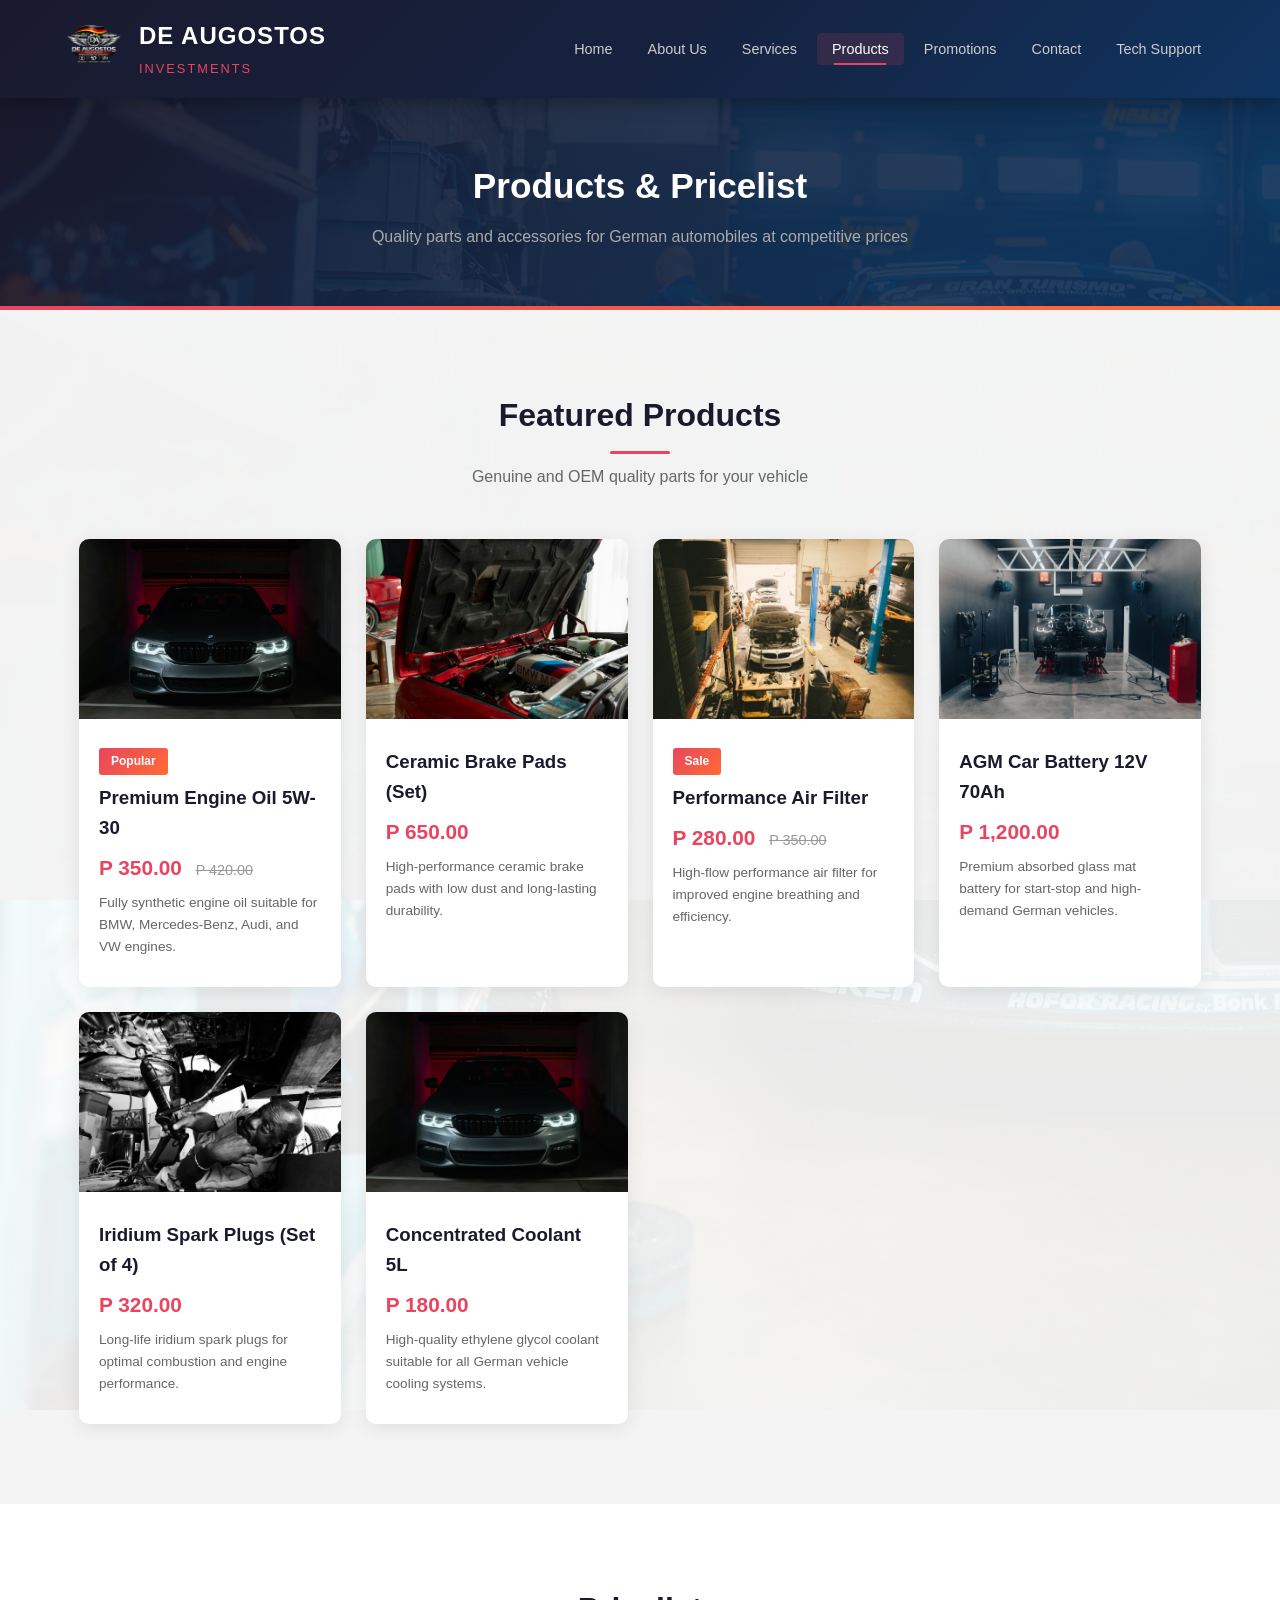
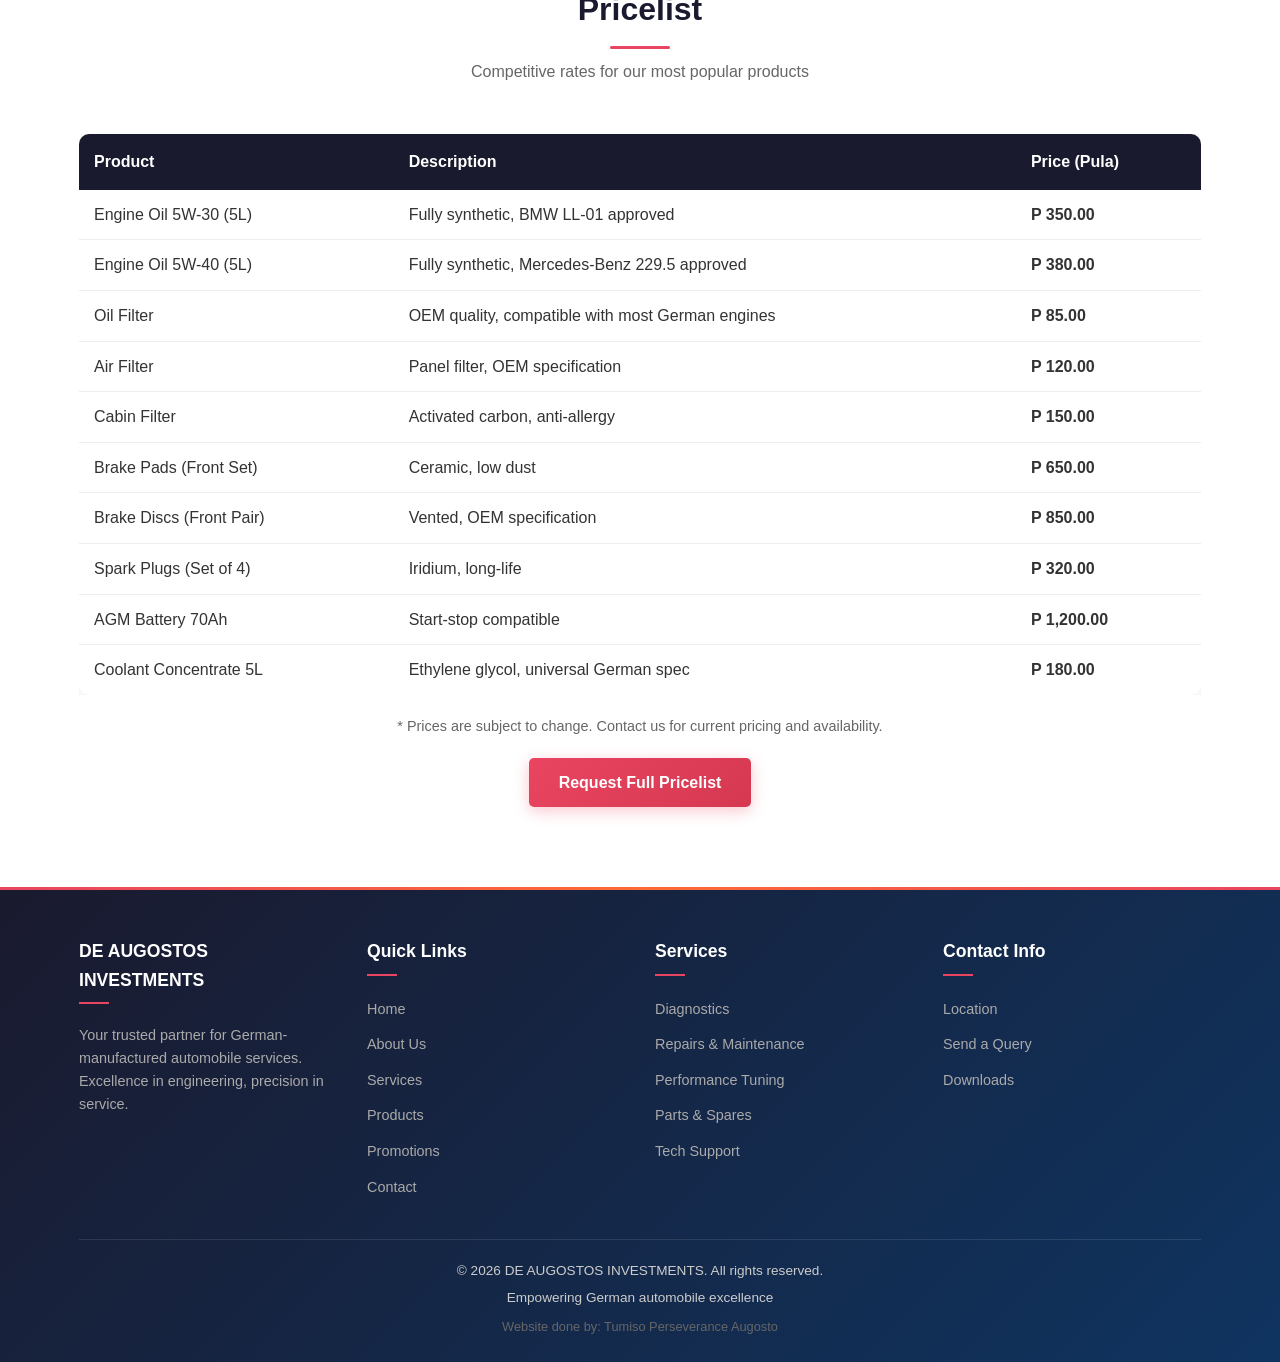
==== products.html @ 5a487845 "Initial commit: DE AUGOSTOS INVESTMENTS business website Full business website for German automobile" ====
<!DOCTYPE html>
<html lang="en">
<head>
  <meta charset="UTF-8">
  <meta name="viewport" content="width=device-width, initial-scale=1.0">
  <title>Products & Pricelist - DE AUGOSTOS INVESTMENTS</title>
  <meta name="description" content="View our product range and competitive pricelist for German automobile parts and accessories.">
  <link rel="stylesheet" href="css/style.css">
</head>
<body>
  <header>
    <div class="container header-top">
      <div class="logo">
        <a href="index.html">
          <img src="images/logo/logo.png" alt="DE AUGOSTOS INVESTMENTS Logo">
        </a>
        <div class="logo-text">
          <h1>DE AUGOSTOS</h1>
          <span>INVESTMENTS</span>
        </div>
      </div>
      <button class="nav-toggle" aria-label="Toggle navigation">&#9776;</button>
      <nav>
        <ul>
          <li><a href="index.html">Home</a></li>
          <li><a href="about.html">About Us</a></li>
          <li><a href="services.html">Services</a></li>
          <li><a href="products.html">Products</a></li>
          <li><a href="promotions.html">Promotions</a></li>
          <li><a href="contact.html">Contact</a></li>
          <li><a href="support.html">Tech Support</a></li>
        </ul>
      </nav>
    </div>
  </header>

  <section class="page-banner">
    <div class="container">
      <h1>Products & Pricelist</h1>
      <p>Quality parts and accessories for German automobiles at competitive prices</p>
    </div>
  </section>

  <section class="section">
    <div class="container">
      <div class="section-title">
        <h2>Featured Products</h2>
        <p>Genuine and OEM quality parts for your vehicle</p>
      </div>
      <div class="products-grid">
        <div class="product-card">
          <img src="images/products/oil.jpg" alt="Engine Oil">
          <div class="product-card-content">
            <span class="badge">Popular</span>
            <h3>Premium Engine Oil 5W-30</h3>
            <div class="price">P 350.00 <span class="old-price">P 420.00</span></div>
            <p>Fully synthetic engine oil suitable for BMW, Mercedes-Benz, Audi, and VW engines.</p>
          </div>
        </div>
        <div class="product-card">
          <img src="images/products/brake-pads.jpg" alt="Brake Pads">
          <div class="product-card-content">
            <h3>Ceramic Brake Pads (Set)</h3>
            <div class="price">P 650.00</div>
            <p>High-performance ceramic brake pads with low dust and long-lasting durability.</p>
          </div>
        </div>
        <div class="product-card">
          <img src="images/products/air-filter.jpg" alt="Air Filter">
          <div class="product-card-content">
            <span class="badge">Sale</span>
            <h3>Performance Air Filter</h3>
            <div class="price">P 280.00 <span class="old-price">P 350.00</span></div>
            <p>High-flow performance air filter for improved engine breathing and efficiency.</p>
          </div>
        </div>
        <div class="product-card">
          <img src="images/products/battery.jpg" alt="Car Battery">
          <div class="product-card-content">
            <h3>AGM Car Battery 12V 70Ah</h3>
            <div class="price">P 1,200.00</div>
            <p>Premium absorbed glass mat battery for start-stop and high-demand German vehicles.</p>
          </div>
        </div>
        <div class="product-card">
          <img src="images/products/spark-plugs.jpg" alt="Spark Plugs">
          <div class="product-card-content">
            <h3>Iridium Spark Plugs (Set of 4)</h3>
            <div class="price">P 320.00</div>
            <p>Long-life iridium spark plugs for optimal combustion and engine performance.</p>
          </div>
        </div>
        <div class="product-card">
          <img src="images/products/coolant.jpg" alt="Coolant">
          <div class="product-card-content">
            <h3>Concentrated Coolant 5L</h3>
            <div class="price">P 180.00</div>
            <p>High-quality ethylene glycol coolant suitable for all German vehicle cooling systems.</p>
          </div>
        </div>
      </div>
    </div>
  </section>

  <section class="section" style="background: #fff;">
    <div class="container">
      <div class="section-title">
        <h2>Pricelist</h2>
        <p>Competitive rates for our most popular products</p>
      </div>
      <div style="overflow-x: auto;">
        <table style="width: 100%; border-collapse: collapse; background: #fff; border-radius: 10px; overflow: hidden; box-shadow: 0 5px 20px rgba(0,0,0,0.08);">
          <thead>
            <tr style="background: #1a1a2e; color: #fff;">
              <th style="padding: 15px; text-align: left;">Product</th>
              <th style="padding: 15px; text-align: left;">Description</th>
              <th style="padding: 15px; text-align: left;">Price (Pula)</th>
            </tr>
          </thead>
          <tbody>
            <tr style="border-bottom: 1px solid #eee;">
              <td style="padding: 12px 15px;">Engine Oil 5W-30 (5L)</td>
              <td style="padding: 12px 15px;">Fully synthetic, BMW LL-01 approved</td>
              <td style="padding: 12px 15px; font-weight: 600;">P 350.00</td>
            </tr>
            <tr style="border-bottom: 1px solid #eee;">
              <td style="padding: 12px 15px;">Engine Oil 5W-40 (5L)</td>
              <td style="padding: 12px 15px;">Fully synthetic, Mercedes-Benz 229.5 approved</td>
              <td style="padding: 12px 15px; font-weight: 600;">P 380.00</td>
            </tr>
            <tr style="border-bottom: 1px solid #eee;">
              <td style="padding: 12px 15px;">Oil Filter</td>
              <td style="padding: 12px 15px;">OEM quality, compatible with most German engines</td>
              <td style="padding: 12px 15px; font-weight: 600;">P 85.00</td>
            </tr>
            <tr style="border-bottom: 1px solid #eee;">
              <td style="padding: 12px 15px;">Air Filter</td>
              <td style="padding: 12px 15px;">Panel filter, OEM specification</td>
              <td style="padding: 12px 15px; font-weight: 600;">P 120.00</td>
            </tr>
            <tr style="border-bottom: 1px solid #eee;">
              <td style="padding: 12px 15px;">Cabin Filter</td>
              <td style="padding: 12px 15px;">Activated carbon, anti-allergy</td>
              <td style="padding: 12px 15px; font-weight: 600;">P 150.00</td>
            </tr>
            <tr style="border-bottom: 1px solid #eee;">
              <td style="padding: 12px 15px;">Brake Pads (Front Set)</td>
              <td style="padding: 12px 15px;">Ceramic, low dust</td>
              <td style="padding: 12px 15px; font-weight: 600;">P 650.00</td>
            </tr>
            <tr style="border-bottom: 1px solid #eee;">
              <td style="padding: 12px 15px;">Brake Discs (Front Pair)</td>
              <td style="padding: 12px 15px;">Vented, OEM specification</td>
              <td style="padding: 12px 15px; font-weight: 600;">P 850.00</td>
            </tr>
            <tr style="border-bottom: 1px solid #eee;">
              <td style="padding: 12px 15px;">Spark Plugs (Set of 4)</td>
              <td style="padding: 12px 15px;">Iridium, long-life</td>
              <td style="padding: 12px 15px; font-weight: 600;">P 320.00</td>
            </tr>
            <tr style="border-bottom: 1px solid #eee;">
              <td style="padding: 12px 15px;">AGM Battery 70Ah</td>
              <td style="padding: 12px 15px;">Start-stop compatible</td>
              <td style="padding: 12px 15px; font-weight: 600;">P 1,200.00</td>
            </tr>
            <tr>
              <td style="padding: 12px 15px;">Coolant Concentrate 5L</td>
              <td style="padding: 12px 15px;">Ethylene glycol, universal German spec</td>
              <td style="padding: 12px 15px; font-weight: 600;">P 180.00</td>
            </tr>
          </tbody>
        </table>
      </div>
      <p style="text-align: center; margin-top: 20px; color: #666; font-size: 0.9rem;">* Prices are subject to change. Contact us for current pricing and availability.</p>
      <div style="text-align: center; margin-top: 20px;">
        <a href="contact.html" class="btn btn-primary">Request Full Pricelist</a>
      </div>
    </div>
  </section>

  <footer>
    <div class="container">
      <div class="footer-grid">
        <div class="footer-col">
          <h3>DE AUGOSTOS INVESTMENTS</h3>
          <p style="color: #aaa; font-size: 0.9rem;">Your trusted partner for German-manufactured automobile services. Excellence in engineering, precision in service.</p>
        </div>
        <div class="footer-col">
          <h3>Quick Links</h3>
          <ul>
            <li><a href="index.html">Home</a></li>
            <li><a href="about.html">About Us</a></li>
            <li><a href="services.html">Services</a></li>
            <li><a href="products.html">Products</a></li>
            <li><a href="promotions.html">Promotions</a></li>
            <li><a href="contact.html">Contact</a></li>
          </ul>
        </div>
        <div class="footer-col">
          <h3>Services</h3>
          <ul>
            <li><a href="services.html">Diagnostics</a></li>
            <li><a href="services.html">Repairs & Maintenance</a></li>
            <li><a href="services.html">Performance Tuning</a></li>
            <li><a href="services.html">Parts & Spares</a></li>
            <li><a href="support.html">Tech Support</a></li>
          </ul>
        </div>
        <div class="footer-col">
          <h3>Contact Info</h3>
          <ul>
            <li><a href="contact.html">Location</a></li>
            <li><a href="contact.html">Send a Query</a></li>
            <li><a href="support.html">Downloads</a></li>
          </ul>
        </div>
      </div>
      <div class="footer-bottom">
        <p>&copy; 2026 DE AUGOSTOS INVESTMENTS. All rights reserved.</p>
        <p>Empowering German automobile excellence</p>
        <p style="margin-top:8px;color:#666;font-size:0.8rem;">Website done by: Tumiso Perseverance Augosto</p>
      </div>
    </div>
  </footer>

  <script src="js/script.js"></script>
</body>
</html>
---- css/style.css ----
* {
  margin: 0;
  padding: 0;
  box-sizing: border-box;
}

body {
  font-family: 'Segoe UI', Tahoma, Geneva, Verdana, sans-serif;
  line-height: 1.6;
  color: #333;
  background: #f4f4f4 url('../images/gallery/hero-bg.jpg') fixed center/cover no-repeat;
  background-blend-mode: overlay;
}

body::before {
  content: '';
  position: fixed;
  top: 0;
  left: 0;
  width: 100%;
  height: 100%;
  background: rgba(244, 244, 244, 0.92);
  z-index: -1;
}

.container {
  width: 90%;
  max-width: 1200px;
  margin: 0 auto;
  padding: 0 15px;
}

/* Header & Navigation */
header {
  background: linear-gradient(135deg, #1a1a2e 0%, #16213e 50%, #0f3460 100%);
  color: #fff;
  padding: 0;
  position: sticky;
  top: 0;
  z-index: 1000;
  box-shadow: 0 2px 20px rgba(0, 0, 0, 0.4);
}

.header-top {
  display: flex;
  justify-content: space-between;
  align-items: center;
  padding: 15px 0;
}

.logo {
  display: flex;
  align-items: center;
  gap: 15px;
}

.logo img {
  height: 60px;
  width: auto;
}

.logo-text h1 {
  font-size: 1.5rem;
  font-weight: 700;
  letter-spacing: 1px;
}

.logo-text span {
  font-size: 0.8rem;
  color: #e94560;
  font-weight: 300;
  letter-spacing: 2px;
}

.nav-toggle {
  display: none;
  background: none;
  border: none;
  color: #fff;
  font-size: 1.5rem;
  cursor: pointer;
  padding: 5px;
}

nav ul {
  display: flex;
  list-style: none;
  gap: 5px;
}

nav ul li a {
  color: #ccc;
  text-decoration: none;
  padding: 8px 15px;
  border-radius: 4px;
  transition: all 0.3s ease;
  font-size: 0.9rem;
  font-weight: 500;
  position: relative;
}

nav ul li a::after {
  content: '';
  position: absolute;
  bottom: 0;
  left: 50%;
  transform: translateX(-50%) scaleX(0);
  width: 60%;
  height: 2px;
  background: #e94560;
  transition: transform 0.3s ease;
}

nav ul li a:hover::after,
nav ul li a.active::after {
  transform: translateX(-50%) scaleX(1);
}

nav ul li a:hover,
nav ul li a.active {
  color: #fff;
  background-color: rgba(233, 69, 96, 0.15);
}

/* Hero Section */
.hero {
  background: linear-gradient(135deg, #1a1a2e 0%, #16213e 50%, #0f3460 100%);
  color: #fff;
  padding: 100px 0;
  text-align: center;
  position: relative;
  overflow: hidden;
  min-height: 500px;
  display: flex;
  align-items: center;
}

.hero::before {
  content: '';
  position: absolute;
  top: 0;
  left: 0;
  right: 0;
  bottom: 0;
  background: url('../images/gallery/hero-bg.jpg') center/cover no-repeat;
  opacity: 0.2;
  animation: heroZoom 20s ease-in-out infinite alternate;
}

@keyframes heroZoom {
  from { transform: scale(1); }
  to { transform: scale(1.1); }
}

.hero::after {
  content: '';
  position: absolute;
  top: 0;
  left: 0;
  right: 0;
  bottom: 0;
  background: url("data:image/svg+xml,%3Csvg width='60' height='60' viewBox='0 0 60 60' xmlns='http://www.w3.org/2000/svg'%3E%3Cg fill='none' fill-rule='evenodd'%3E%3Cg fill='%23ffffff' fill-opacity='0.03'%3E%3Cpath d='M36 34v-4h-2v4h-4v2h4v4h2v-4h4v-2h-4zm0-30V0h-2v4h-4v2h4v4h2V6h4V4h-4zM6 34v-4H4v4H0v2h4v4h2v-4h4v-2H6zM6 4V0H4v4H0v2h4v4h2V6h4V4H6z'/%3E%3C/g%3E%3C/g%3E%3C/svg%3E");
  opacity: 0.5;
}

.hero-content {
  position: relative;
  z-index: 1;
  width: 100%;
}

.hero h1 {
  font-size: 2.8rem;
  margin-bottom: 20px;
  font-weight: 700;
  animation: fadeInUp 0.8s ease;
}

.hero p {
  font-size: 1.2rem;
  max-width: 700px;
  margin: 0 auto 30px;
  color: #ccc;
  line-height: 1.8;
  animation: fadeInUp 0.8s ease 0.2s both;
}

.hero .btn {
  animation: fadeInUp 0.8s ease 0.4s both;
}

@keyframes fadeInUp {
  from { opacity: 0; transform: translateY(30px); }
  to { opacity: 1; transform: translateY(0); }
}

.btn {
  display: inline-block;
  padding: 12px 30px;
  border-radius: 5px;
  text-decoration: none;
  font-weight: 600;
  transition: all 0.3s ease;
  cursor: pointer;
  border: none;
  font-size: 1rem;
}

.btn-primary {
  background: linear-gradient(135deg, #e94560, #d63851);
  color: #fff;
  box-shadow: 0 4px 15px rgba(233, 69, 96, 0.3);
}

.btn-primary:hover {
  background: linear-gradient(135deg, #d63851, #c03048);
  transform: translateY(-3px);
  box-shadow: 0 6px 20px rgba(233, 69, 96, 0.5);
}

.btn-outline {
  background: transparent;
  color: #fff;
  border: 2px solid #fff;
}

.btn-outline:hover {
  background: #fff;
  color: #1a1a2e;
  transform: translateY(-3px);
  box-shadow: 0 6px 20px rgba(255, 255, 255, 0.2);
}

/* Section Styles */
.section {
  padding: 80px 0;
  position: relative;
}

.section-dark {
  background: linear-gradient(135deg, #1a1a2e 0%, #16213e 50%, #0f3460 100%);
  color: #fff;
}

.section-dark .section-title h2 {
  color: #fff;
}

.section-dark .section-title p {
  color: #aaa;
}

.section-overlay {
  position: relative;
  background: url('../images/gallery/about.jpg') center/cover no-repeat fixed;
}

.section-overlay::before {
  content: '';
  position: absolute;
  top: 0;
  left: 0;
  right: 0;
  bottom: 0;
  background: rgba(0, 0, 0, 0.7);
}

.section-overlay .container {
  position: relative;
  z-index: 1;
}

.section-overlay .section-title h2 {
  color: #fff;
}

.section-overlay .section-title p {
  color: #ccc;
}

.section-title {
  text-align: center;
  margin-bottom: 50px;
}

.section-title h2 {
  font-size: 2rem;
  color: #1a1a2e;
  margin-bottom: 10px;
  position: relative;
  display: inline-block;
}

.section-title h2::after {
  content: '';
  display: block;
  width: 60px;
  height: 3px;
  background: #e94560;
  margin: 10px auto 0;
  border-radius: 2px;
}

.section-title p {
  color: #666;
  font-size: 1rem;
}

/* Highlights / Features */
.highlights {
  display: grid;
  grid-template-columns: repeat(auto-fit, minmax(250px, 1fr));
  gap: 30px;
  margin-top: 40px;
}

.highlight-card {
  background: #fff;
  padding: 35px 25px;
  border-radius: 10px;
  text-align: center;
  box-shadow: 0 5px 20px rgba(0, 0, 0, 0.08);
  transition: all 0.3s ease;
  position: relative;
  overflow: hidden;
}

.highlight-card::before {
  content: '';
  position: absolute;
  top: 0;
  left: 0;
  right: 0;
  height: 3px;
  background: linear-gradient(90deg, #e94560, #ff6b35);
  transform: scaleX(0);
  transition: transform 0.3s ease;
}

.highlight-card:hover::before {
  transform: scaleX(1);
}

.highlight-card:hover {
  transform: translateY(-8px);
  box-shadow: 0 15px 40px rgba(0, 0, 0, 0.15);
}

.highlight-card .icon {
  font-size: 2.5rem;
  color: #e94560;
  margin-bottom: 15px;
}

.highlight-card h3 {
  font-size: 1.2rem;
  margin-bottom: 10px;
  color: #1a1a2e;
}

.highlight-card p {
  color: #666;
  font-size: 0.9rem;
}

/* Page Banner */
.page-banner {
  background: linear-gradient(135deg, #1a1a2e 0%, #0f3460 100%);
  color: #fff;
  padding: 60px 0;
  text-align: center;
  position: relative;
  overflow: hidden;
}

.page-banner::before {
  content: '';
  position: absolute;
  top: 0;
  left: 0;
  right: 0;
  bottom: 0;
  background: url('../images/gallery/hero-bg.jpg') center/cover no-repeat;
  opacity: 0.08;
}

.page-banner::after {
  content: '';
  position: absolute;
  bottom: 0;
  left: 0;
  right: 0;
  height: 4px;
  background: linear-gradient(90deg, #e94560, #ff6b35, #e94560);
  background-size: 200% 100%;
  animation: shimmer 3s linear infinite;
}

@keyframes shimmer {
  0% { background-position: 200% 0; }
  100% { background-position: -200% 0; }
}

.page-banner > * {
  position: relative;
  z-index: 1;
}

.page-banner h1 {
  font-size: 2.2rem;
  margin-bottom: 10px;
}

.page-banner p {
  color: #aaa;
  font-size: 1rem;
}

/* Services Page */
.services-grid {
  display: grid;
  grid-template-columns: repeat(auto-fit, minmax(280px, 1fr));
  gap: 25px;
}

.service-card {
  background: #fff;
  border-radius: 10px;
  overflow: hidden;
  box-shadow: 0 5px 20px rgba(0, 0, 0, 0.08);
  transition: all 0.3s ease;
}

.service-card:hover {
  transform: translateY(-8px);
  box-shadow: 0 15px 40px rgba(0, 0, 0, 0.15);
}

.service-card img {
  width: 100%;
  height: 200px;
  object-fit: cover;
  transition: transform 0.5s ease;
}

.service-card:hover img {
  transform: scale(1.05);
}

.service-card-content {
  padding: 20px;
}

.service-card-content h3 {
  color: #1a1a2e;
  margin-bottom: 10px;
}

.service-card-content p {
  color: #666;
  font-size: 0.9rem;
  margin-bottom: 15px;
}

/* Products Page */
.products-grid {
  display: grid;
  grid-template-columns: repeat(auto-fit, minmax(250px, 1fr));
  gap: 25px;
}

.product-card {
  background: #fff;
  border-radius: 10px;
  overflow: hidden;
  box-shadow: 0 5px 20px rgba(0, 0, 0, 0.08);
  transition: all 0.3s ease;
  position: relative;
}

.product-card:hover {
  transform: translateY(-8px);
  box-shadow: 0 15px 40px rgba(0, 0, 0, 0.15);
}

.product-card img {
  width: 100%;
  height: 180px;
  object-fit: cover;
  transition: transform 0.5s ease;
}

.product-card:hover img {
  transform: scale(1.05);
}

.product-card-content {
  padding: 20px;
}

.product-card-content h3 {
  color: #1a1a2e;
  margin-bottom: 8px;
}

.product-card-content .price {
  color: #e94560;
  font-size: 1.3rem;
  font-weight: 700;
  margin-bottom: 8px;
}

.product-card-content .old-price {
  color: #999;
  text-decoration: line-through;
  font-size: 0.9rem;
  margin-left: 8px;
  font-weight: 400;
}

.product-card-content p {
  color: #666;
  font-size: 0.85rem;
  margin-bottom: 10px;
}

.product-card-content .badge {
  display: inline-block;
  background: linear-gradient(135deg, #e94560, #ff6b35);
  color: #fff;
  padding: 4px 12px;
  border-radius: 3px;
  font-size: 0.75rem;
  font-weight: 600;
  margin-bottom: 8px;
}

/* Promotions */
.promo-grid {
  display: grid;
  grid-template-columns: repeat(auto-fit, minmax(300px, 1fr));
  gap: 25px;
}

.promo-card {
  background: #fff;
  border-radius: 10px;
  overflow: hidden;
  box-shadow: 0 5px 20px rgba(0, 0, 0, 0.08);
  transition: all 0.3s ease;
}

.promo-card:hover {
  transform: translateY(-8px);
  box-shadow: 0 15px 40px rgba(0, 0, 0, 0.15);
}

.promo-card img {
  width: 100%;
  height: 220px;
  object-fit: cover;
  transition: transform 0.5s ease;
}

.promo-card:hover img {
  transform: scale(1.05);
}

.promo-card-content {
  padding: 20px;
}

.promo-card-content .promo-tag {
  display: inline-block;
  background: linear-gradient(135deg, #ff6b35, #e94560);
  color: #fff;
  padding: 4px 12px;
  border-radius: 3px;
  font-size: 0.8rem;
  font-weight: 600;
  margin-bottom: 10px;
}

.promo-card-content h3 {
  color: #1a1a2e;
  margin-bottom: 10px;
}

.promo-card-content p {
  color: #666;
  font-size: 0.9rem;
}

.promo-card-content .promo-date {
  color: #999;
  font-size: 0.8rem;
  margin-top: 10px;
}

/* Contact Page */
.contact-grid {
  display: grid;
  grid-template-columns: 1fr 1fr;
  gap: 40px;
}

.contact-info {
  padding: 30px;
  background: #fff;
  border-radius: 10px;
  box-shadow: 0 5px 20px rgba(0, 0, 0, 0.08);
}

.contact-info h3 {
  color: #1a1a2e;
  margin-bottom: 20px;
  font-size: 1.3rem;
}

.contact-info-item {
  display: flex;
  align-items: flex-start;
  gap: 15px;
  margin-bottom: 20px;
  padding: 15px;
  border-radius: 8px;
  transition: background 0.3s ease;
}

.contact-info-item:hover {
  background: #f8f8f8;
}

.contact-info-item .icon {
  color: #e94560;
  font-size: 1.3rem;
  min-width: 30px;
}

.contact-info-item h4 {
  color: #1a1a2e;
  margin-bottom: 5px;
}

.contact-info-item p {
  color: #666;
  font-size: 0.9rem;
}

.contact-form {
  background: #fff;
  padding: 30px;
  border-radius: 10px;
  box-shadow: 0 5px 20px rgba(0, 0, 0, 0.08);
}

.form-group {
  margin-bottom: 20px;
}

.form-group label {
  display: block;
  margin-bottom: 5px;
  color: #333;
  font-weight: 500;
}

.form-group input,
.form-group select,
.form-group textarea {
  width: 100%;
  padding: 12px 15px;
  border: 1px solid #ddd;
  border-radius: 5px;
  font-size: 1rem;
  font-family: inherit;
  transition: all 0.3s;
  background: #fafafa;
}

.form-group input:focus,
.form-group select:focus,
.form-group textarea:focus {
  outline: none;
  border-color: #e94560;
  box-shadow: 0 0 0 3px rgba(233, 69, 96, 0.1);
  background: #fff;
}

.form-group textarea {
  height: 120px;
  resize: vertical;
}

/* Support Page */
.support-section {
  display: grid;
  grid-template-columns: repeat(auto-fit, minmax(300px, 1fr));
  gap: 25px;
}

.support-card {
  background: #fff;
  padding: 35px 25px;
  border-radius: 10px;
  box-shadow: 0 5px 20px rgba(0, 0, 0, 0.08);
  text-align: center;
  transition: all 0.3s ease;
}

.support-card:hover {
  transform: translateY(-5px);
  box-shadow: 0 10px 30px rgba(0, 0, 0, 0.12);
}

.support-card .icon {
  font-size: 2.5rem;
  color: #e94560;
  margin-bottom: 15px;
}

.support-card h3 {
  color: #1a1a2e;
  margin-bottom: 10px;
}

.support-card p {
  color: #666;
  font-size: 0.9rem;
  margin-bottom: 15px;
}

.download-list {
  list-style: none;
  text-align: left;
  margin-top: 15px;
}

.download-list li {
  padding: 12px 0;
  border-bottom: 1px solid #eee;
  display: flex;
  justify-content: space-between;
  align-items: center;
  transition: padding 0.3s ease;
}

.download-list li:hover {
  padding-left: 10px;
}

.download-list li:last-child {
  border-bottom: none;
}

.download-list a {
  color: #e94560;
  text-decoration: none;
  font-weight: 500;
  font-size: 0.9rem;
  transition: color 0.3s;
}

.download-list a:hover {
  color: #d63851;
  text-decoration: underline;
}

/* Map */
.map-container {
  margin-top: 30px;
  border-radius: 10px;
  overflow: hidden;
  box-shadow: 0 5px 20px rgba(0, 0, 0, 0.08);
}

.map-container iframe {
  width: 100%;
  height: 350px;
  border: none;
}

/* About Page */
.about-content {
  display: grid;
  grid-template-columns: 1fr 1fr;
  gap: 50px;
  align-items: center;
}

.about-text h2 {
  color: #1a1a2e;
  margin-bottom: 20px;
  font-size: 1.8rem;
}

.about-text p {
  color: #666;
  margin-bottom: 15px;
  line-height: 1.8;
}

.about-image {
  position: relative;
}

.about-image::before {
  content: '';
  position: absolute;
  top: -10px;
  left: -10px;
  right: 10px;
  bottom: 10px;
  border: 3px solid #e94560;
  border-radius: 10px;
  z-index: -1;
  opacity: 0.3;
}

.about-image img {
  width: 100%;
  border-radius: 10px;
  box-shadow: 0 10px 30px rgba(0, 0, 0, 0.15);
}

.stats-grid {
  display: grid;
  grid-template-columns: repeat(4, 1fr);
  gap: 20px;
  margin-top: 50px;
}

.stat-item {
  text-align: center;
  padding: 25px 15px;
  background: #fff;
  border-radius: 10px;
  box-shadow: 0 5px 20px rgba(0, 0, 0, 0.08);
  transition: all 0.3s ease;
}

.stat-item:hover {
  transform: translateY(-5px);
  box-shadow: 0 10px 30px rgba(0, 0, 0, 0.15);
}

.stat-item h3 {
  font-size: 2rem;
  color: #e94560;
  margin-bottom: 5px;
}

.stat-item p {
  color: #666;
  font-size: 0.9rem;
}

/* Footer */
footer {
  background: linear-gradient(135deg, #1a1a2e 0%, #0f3460 100%);
  color: #ccc;
  padding: 50px 0 20px;
  position: relative;
}

footer::before {
  content: '';
  position: absolute;
  top: 0;
  left: 0;
  right: 0;
  height: 3px;
  background: linear-gradient(90deg, #e94560, #ff6b35, #e94560);
}

.footer-grid {
  display: grid;
  grid-template-columns: repeat(auto-fit, minmax(200px, 1fr));
  gap: 30px;
  margin-bottom: 30px;
}

.footer-col h3 {
  color: #fff;
  margin-bottom: 20px;
  font-size: 1.1rem;
  position: relative;
  padding-bottom: 10px;
}

.footer-col h3::after {
  content: '';
  position: absolute;
  bottom: 0;
  left: 0;
  width: 30px;
  height: 2px;
  background: #e94560;
}

.footer-col ul {
  list-style: none;
}

.footer-col ul li {
  margin-bottom: 10px;
}

.footer-col ul li a {
  color: #aaa;
  text-decoration: none;
  font-size: 0.9rem;
  transition: all 0.3s;
  display: inline-block;
}

.footer-col ul li a:hover {
  color: #e94560;
  transform: translateX(5px);
}

.footer-bottom {
  text-align: center;
  padding-top: 20px;
  border-top: 1px solid rgba(255, 255, 255, 0.1);
  font-size: 0.85rem;
}

.footer-bottom p {
  margin-bottom: 5px;
}

/* Responsive Design */
@media (max-width: 768px) {
  .nav-toggle {
    display: block;
  }

  nav ul {
    display: none;
    flex-direction: column;
    position: absolute;
    top: 100%;
    left: 0;
    right: 0;
    background: #1a1a2e;
    padding: 20px;
    gap: 10px;
    box-shadow: 0 10px 20px rgba(0, 0, 0, 0.3);
  }

  nav ul.show {
    display: flex;
  }

  nav ul li a {
    display: block;
    padding: 10px 15px;
  }

  nav ul li a::after {
    display: none;
  }

  .hero {
    padding: 60px 0;
    min-height: auto;
  }

  .hero h1 {
    font-size: 2rem;
  }

  .hero p {
    font-size: 1rem;
  }

  .about-content {
    grid-template-columns: 1fr;
  }

  .contact-grid {
    grid-template-columns: 1fr;
  }

  .stats-grid {
    grid-template-columns: repeat(2, 1fr);
  }

  .header-top {
    position: relative;
  }

  .logo-text h1 {
    font-size: 1.2rem;
  }

  .logo img {
    height: 45px;
  }

  .section {
    padding: 50px 0;
  }
}

@media (max-width: 480px) {
  .hero h1 {
    font-size: 1.5rem;
  }

  .section-title h2 {
    font-size: 1.5rem;
  }

  .stats-grid {
    grid-template-columns: 1fr;
  }

  .page-banner h1 {
    font-size: 1.6rem;
  }

  .hero .btn {
    display: block;
    margin: 10px auto !important;
    max-width: 250px;
  }
}
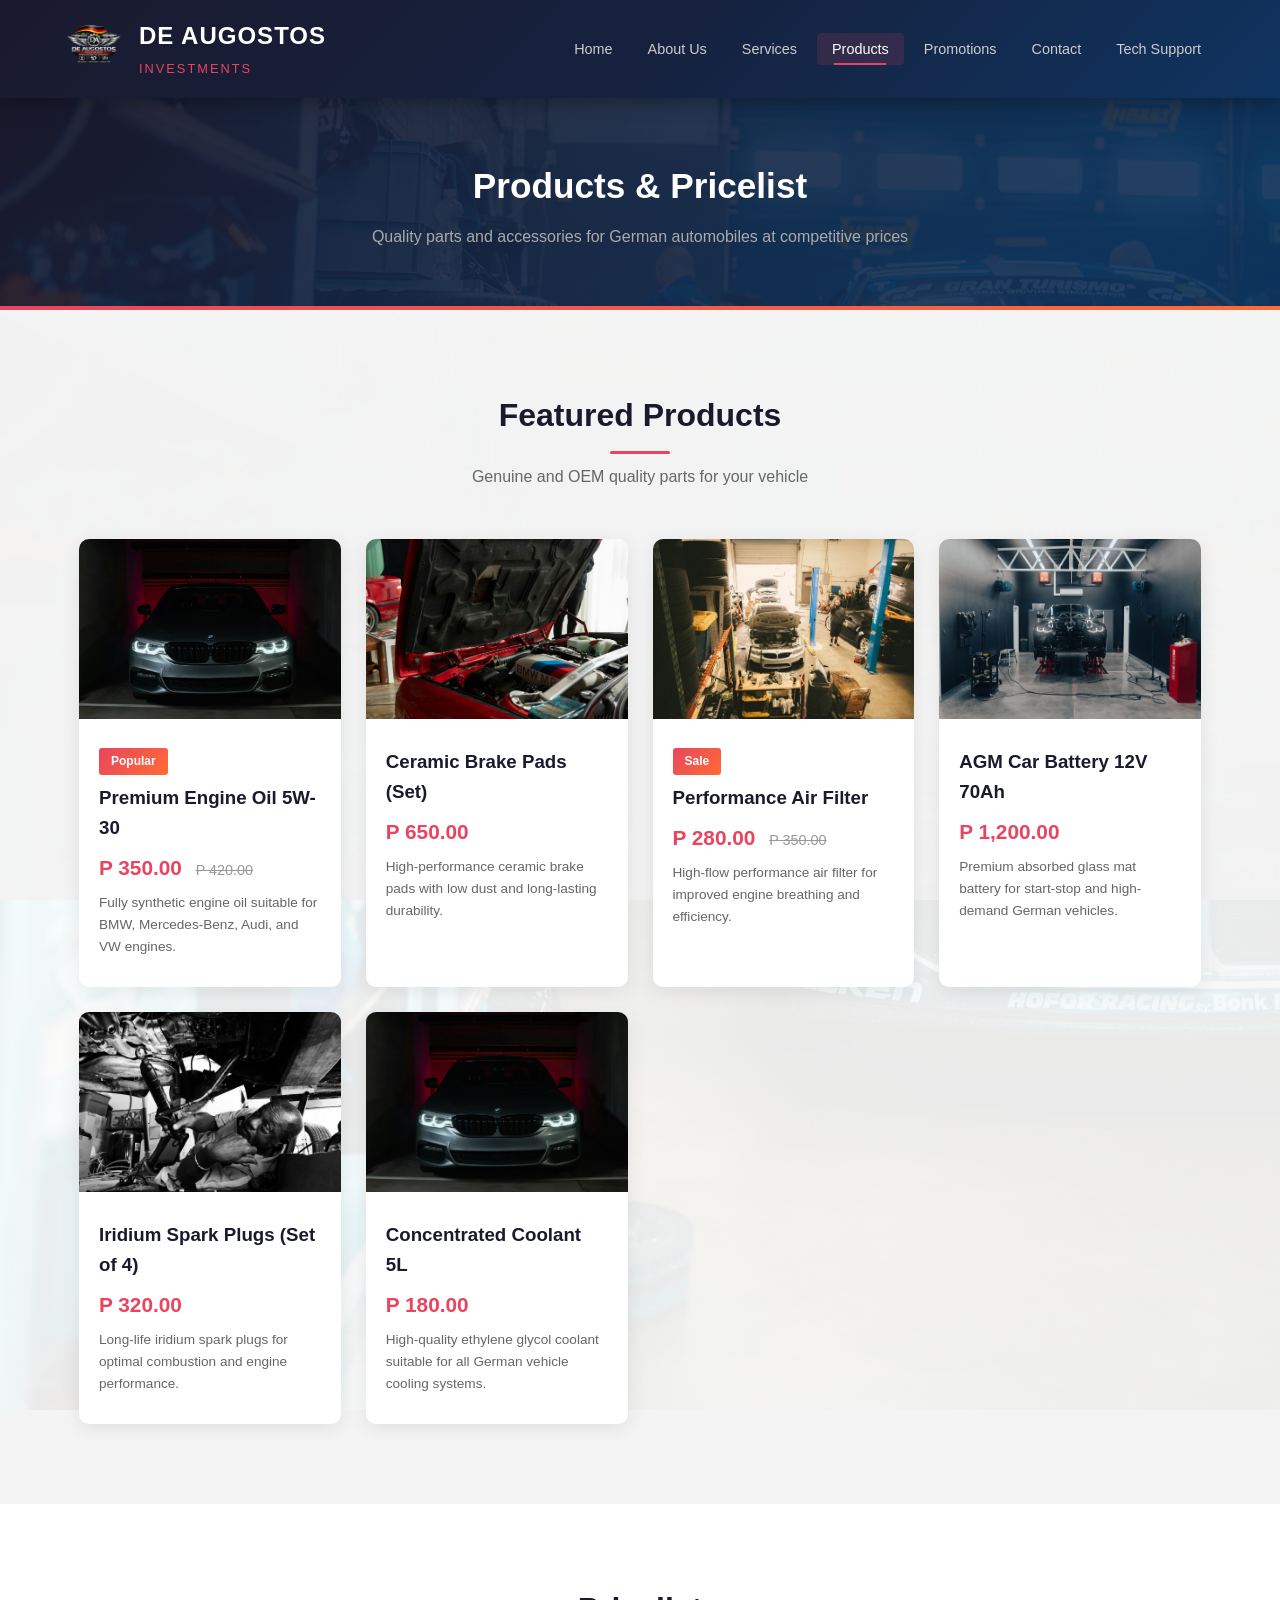
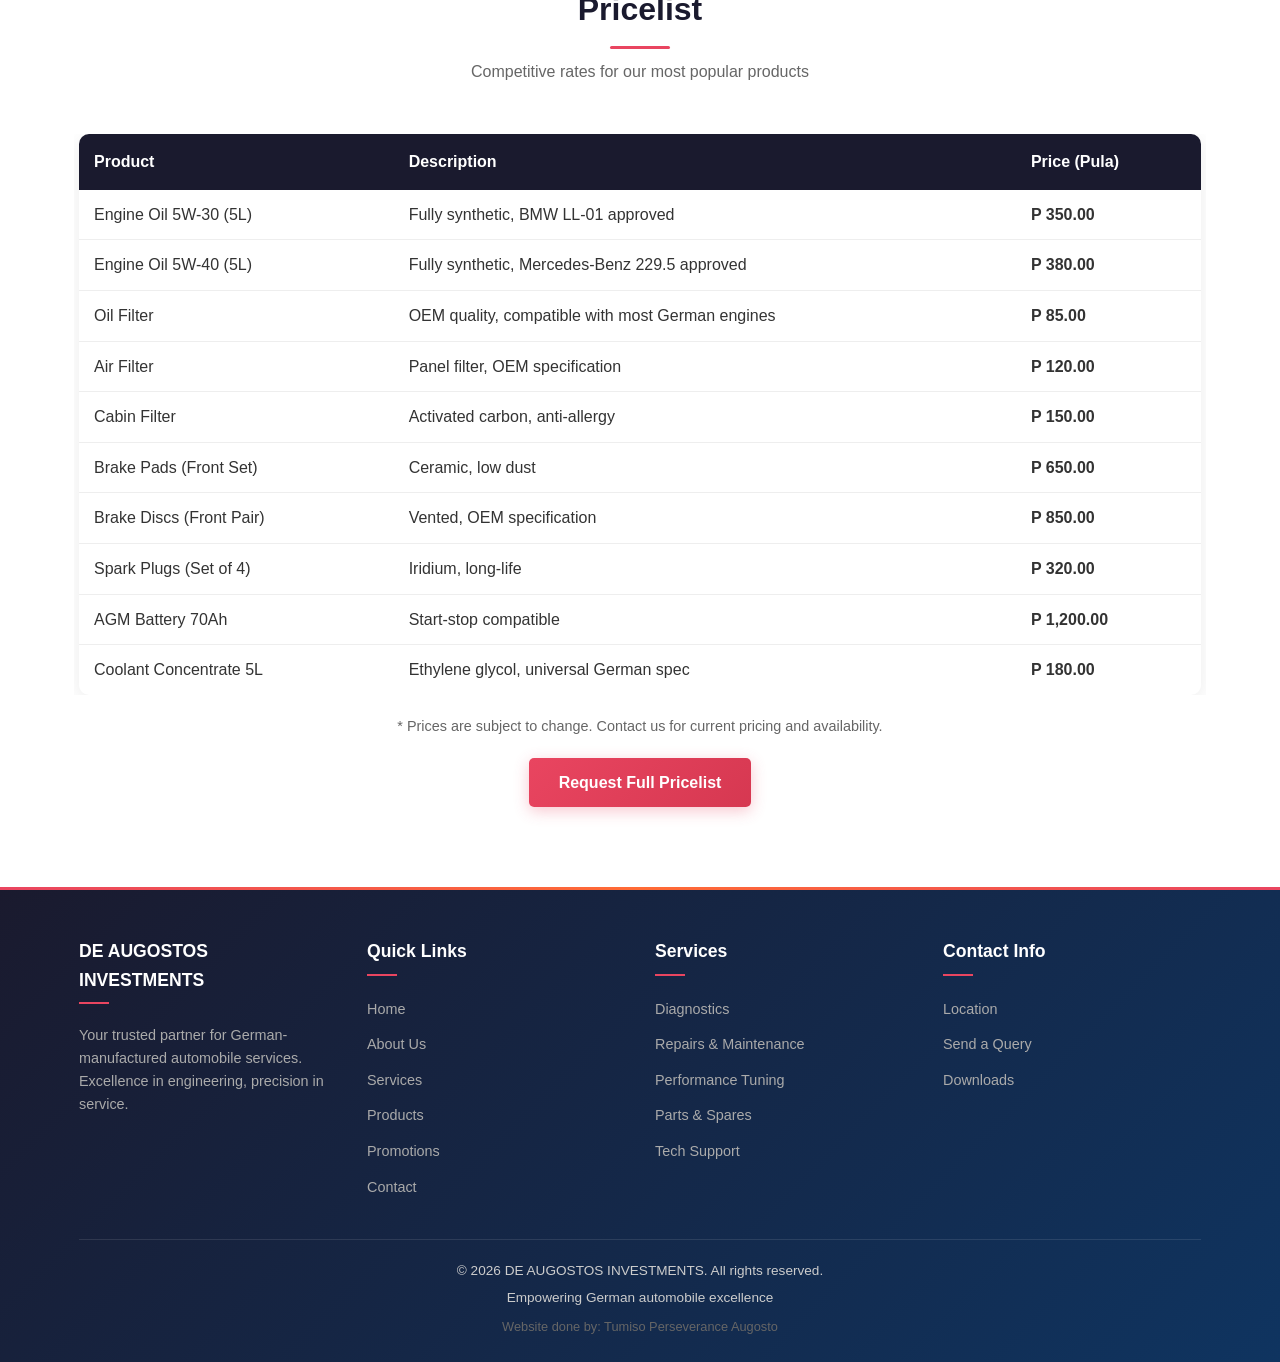
==== commit 94dbbe53: "Enhance mobile responsiveness across all devices - Added 6 breakpoints: 1024px, 768px, 600px, 375px," ====
--- a/products.html
+++ b/products.html
@@ -108,7 +108,7 @@
         <h2>Pricelist</h2>
         <p>Competitive rates for our most popular products</p>
       </div>
-      <div style="overflow-x: auto;">
+      <div class="table-wrapper">
         <table style="width: 100%; border-collapse: collapse; background: #fff; border-radius: 10px; overflow: hidden; box-shadow: 0 5px 20px rgba(0,0,0,0.08);">
           <thead>
             <tr style="background: #1a1a2e; color: #fff;">
--- a/css/style.css
+++ b/css/style.css
@@ -931,6 +931,28 @@
 }
 
 /* Responsive Design */
+
+/* Disable fixed parallax backgrounds on mobile (poor performance) */
+@media (max-width: 768px) {
+  body {
+    background-attachment: scroll;
+  }
+  .section-overlay {
+    background-attachment: scroll;
+  }
+}
+
+/* Small laptops / tablets landscape */
+@media (max-width: 1024px) {
+  .hero h1 {
+    font-size: 2.4rem;
+  }
+  .stats-grid {
+    grid-template-columns: repeat(2, 1fr);
+  }
+}
+
+/* Tablets / large phones landscape */
 @media (max-width: 768px) {
   .nav-toggle {
     display: block;
@@ -945,7 +967,7 @@
     right: 0;
     background: #1a1a2e;
     padding: 20px;
-    gap: 10px;
+    gap: 5px;
     box-shadow: 0 10px 20px rgba(0, 0, 0, 0.3);
   }
 
@@ -955,20 +977,38 @@
 
   nav ul li a {
     display: block;
-    padding: 10px 15px;
+    padding: 12px 15px;
+    font-size: 1rem;
+    border-radius: 6px;
   }
 
   nav ul li a::after {
     display: none;
   }
 
+  .header-top {
+    position: relative;
+  }
+
+  .logo-text h1 {
+    font-size: 1.1rem;
+  }
+
+  .logo-text span {
+    font-size: 0.7rem;
+  }
+
+  .logo img {
+    height: 40px;
+  }
+
   .hero {
-    padding: 60px 0;
+    padding: 50px 0;
     min-height: auto;
   }
 
   .hero h1 {
-    font-size: 2rem;
+    font-size: 1.8rem;
   }
 
   .hero p {
@@ -977,53 +1017,374 @@
 
   .about-content {
     grid-template-columns: 1fr;
+    gap: 30px;
+  }
+
+  .about-text h2 {
+    font-size: 1.5rem;
+  }
+
+  .about-image::before {
+    display: none;
   }
 
   .contact-grid {
     grid-template-columns: 1fr;
   }
 
+  .contact-info {
+    order: 2;
+  }
+
+  .contact-form {
+    order: 1;
+  }
+
   .stats-grid {
     grid-template-columns: repeat(2, 1fr);
-  }
-
-  .header-top {
-    position: relative;
-  }
-
-  .logo-text h1 {
-    font-size: 1.2rem;
-  }
-
-  .logo img {
-    height: 45px;
+    gap: 15px;
+  }
+
+  .stat-item {
+    padding: 20px 15px;
+  }
+
+  .stat-item h3 {
+    font-size: 1.6rem;
   }
 
   .section {
-    padding: 50px 0;
-  }
-}
-
-@media (max-width: 480px) {
+    padding: 40px 0;
+  }
+
+  .section-title {
+    margin-bottom: 30px;
+  }
+
+  .section-title h2 {
+    font-size: 1.6rem;
+  }
+
+  .page-banner {
+    padding: 40px 0;
+  }
+
+  .page-banner h1 {
+    font-size: 1.8rem;
+  }
+
+  .services-grid,
+  .products-grid,
+  .promo-grid,
+  .support-section {
+    gap: 15px;
+  }
+
+  .service-card img,
+  .product-card img {
+    height: 160px;
+  }
+
+  .promo-card img {
+    height: 180px;
+  }
+
+  .map-container iframe {
+    height: 250px;
+  }
+
+  table {
+    font-size: 0.85rem;
+  }
+
+  table th,
+  table td {
+    padding: 10px 12px !important;
+  }
+
+  .download-list li {
+    flex-direction: column;
+    align-items: flex-start;
+    gap: 6px;
+  }
+
+  .download-list li a {
+    align-self: flex-start;
+  }
+
+  .footer-grid {
+    grid-template-columns: repeat(2, 1fr);
+    gap: 25px;
+  }
+}
+
+/* Phones */
+@media (max-width: 600px) {
+  .container {
+    width: 95%;
+    padding: 0 10px;
+  }
+
   .hero h1 {
     font-size: 1.5rem;
   }
 
-  .section-title h2 {
-    font-size: 1.5rem;
-  }
-
-  .stats-grid {
-    grid-template-columns: 1fr;
-  }
-
-  .page-banner h1 {
-    font-size: 1.6rem;
+  .hero p {
+    font-size: 0.95rem;
   }
 
   .hero .btn {
     display: block;
     margin: 10px auto !important;
-    max-width: 250px;
-  }
-}
+    max-width: 220px;
+  }
+
+  .hero .btn + .btn {
+    margin-top: 10px !important;
+    margin-left: auto !important;
+  }
+
+  .section-title h2 {
+    font-size: 1.4rem;
+  }
+
+  .page-banner h1 {
+    font-size: 1.5rem;
+  }
+
+  .page-banner p {
+    font-size: 0.9rem;
+  }
+
+  .highlights {
+    grid-template-columns: 1fr;
+    gap: 20px;
+  }
+
+  .services-grid {
+    grid-template-columns: 1fr;
+  }
+
+  .products-grid {
+    grid-template-columns: 1fr 1fr;
+    gap: 12px;
+  }
+
+  .product-card-content {
+    padding: 12px;
+  }
+
+  .product-card-content h3 {
+    font-size: 0.9rem;
+  }
+
+  .product-card-content .price {
+    font-size: 1.1rem;
+  }
+
+  .product-card img {
+    height: 130px;
+  }
+
+  .promo-grid {
+    grid-template-columns: 1fr;
+  }
+
+  .stats-grid {
+    grid-template-columns: repeat(2, 1fr);
+    gap: 10px;
+  }
+
+  .stat-item {
+    padding: 15px 10px;
+  }
+
+  .stat-item h3 {
+    font-size: 1.4rem;
+  }
+
+  .stat-item p {
+    font-size: 0.8rem;
+  }
+
+  .contact-info {
+    padding: 20px;
+  }
+
+  .contact-form {
+    padding: 20px;
+  }
+
+  .contact-info-item {
+    padding: 10px;
+    margin-bottom: 12px;
+  }
+
+  .support-section {
+    grid-template-columns: 1fr;
+  }
+
+  .support-card {
+    padding: 25px 20px;
+  }
+
+  footer {
+    padding: 35px 0 15px;
+  }
+
+  .footer-grid {
+    grid-template-columns: 1fr;
+    gap: 20px;
+  }
+
+  .map-container iframe {
+    height: 200px;
+  }
+
+  table {
+    font-size: 0.8rem;
+  }
+
+  table th,
+  table td {
+    padding: 8px 10px !important;
+  }
+}
+
+/* Small phones (<=375px) */
+@media (max-width: 375px) {
+  .logo-text h1 {
+    font-size: 0.95rem;
+  }
+
+  .logo-text span {
+    font-size: 0.6rem;
+  }
+
+  .logo img {
+    height: 32px;
+  }
+
+  .hero h1 {
+    font-size: 1.3rem;
+  }
+
+  .products-grid {
+    grid-template-columns: 1fr;
+  }
+
+  .stats-grid {
+    grid-template-columns: 1fr;
+  }
+
+  .page-banner {
+    padding: 30px 0;
+  }
+
+  .section {
+    padding: 30px 0;
+  }
+
+  .section-title h2 {
+    font-size: 1.2rem;
+  }
+
+  .btn {
+    padding: 10px 20px;
+    font-size: 0.9rem;
+  }
+}
+
+/* Social media buttons */
+.social-btn {
+  display: inline-flex;
+  align-items: center;
+  gap: 10px;
+  padding: 15px 25px;
+  border-radius: 10px;
+  text-decoration: none;
+  font-weight: 600;
+  transition: all 0.3s ease;
+  min-width: 140px;
+  justify-content: center;
+  box-shadow: 0 5px 20px rgba(0, 0, 0, 0.08);
+}
+.social-btn:hover {
+  transform: translateY(-3px);
+  box-shadow: 0 10px 30px rgba(0, 0, 0, 0.15);
+}
+.social-btn-light {
+  background: #fff;
+  color: #1a1a2e;
+}
+.social-btn-dark {
+  background: rgba(255, 255, 255, 0.1);
+  color: #fff;
+}
+.social-btn-dark:hover {
+  background: rgba(255, 255, 255, 0.2);
+}
+
+/* Table wrapper for horizontal scroll on mobile */
+.table-wrapper {
+  overflow-x: auto;
+  -webkit-overflow-scrolling: touch;
+  margin: 0 -5px;
+  padding: 0 5px;
+}
+.table-wrapper table {
+  min-width: 500px;
+}
+
+/* Touch devices: improve tap targets */
+@media (hover: none) and (pointer: coarse) {
+  nav ul li a {
+    padding: 14px 15px;
+    font-size: 1rem;
+  }
+
+  .btn {
+    padding: 14px 28px;
+  }
+
+  .highlight-card:hover,
+  .service-card:hover,
+  .product-card:hover,
+  .promo-card:hover {
+    transform: none;
+  }
+
+  .service-card:hover img,
+  .product-card:hover img,
+  .promo-card:hover img {
+    transform: none;
+  }
+
+  .service-card:active,
+  .product-card:active,
+  .promo-card:active {
+    transform: scale(0.98);
+  }
+}
+
+/* Landscape phones */
+@media (max-height: 500px) and (orientation: landscape) {
+  .hero {
+    padding: 30px 0;
+    min-height: auto;
+  }
+
+  .hero h1 {
+    font-size: 1.4rem;
+    margin-bottom: 10px;
+  }
+
+  .hero p {
+    margin-bottom: 15px;
+    font-size: 0.9rem;
+  }
+
+  .page-banner {
+    padding: 25px 0;
+  }
+}
